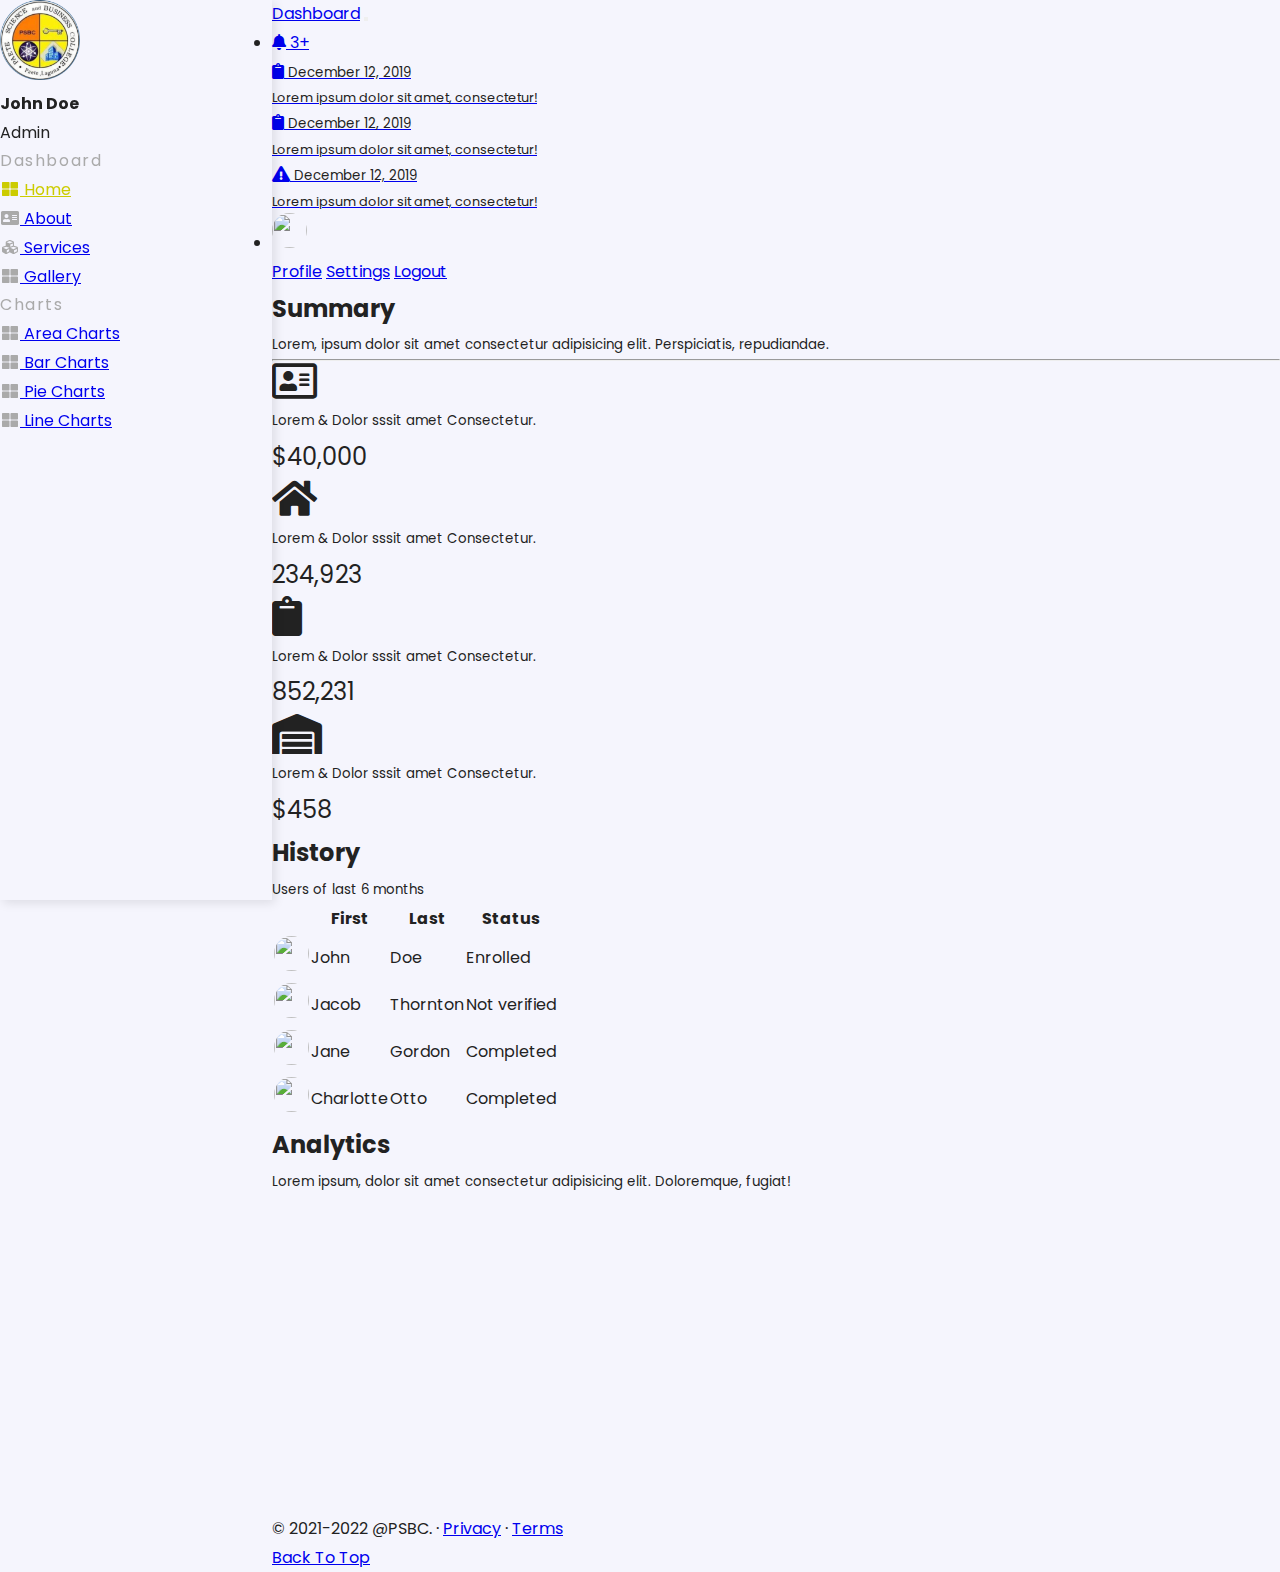
==== index.html @ e548b034 "initial commit" ====
<!DOCTYPE html>
<html>
  <head>
    <title>PSBC</title>
    <meta name="viewport" content="width=device-width, initial-scale=1.0" />
    <link
      rel="stylesheet"
      href="https://cdn.jsdelivr.net/npm/bootstrap@4.5.3/dist/css/bootstrap.min.css"
      integrity="sha384-TX8t27EcRE3e/ihU7zmQxVncDAy5uIKz4rEkgIXeMed4M0jlfIDPvg6uqKI2xXr2"
      crossorigin="anonymous"
    />
    <link
      rel="stylesheet"
      href="https://cdnjs.cloudflare.com/ajax/libs/font-awesome/5.15.4/css/all.min.css"
      integrity="sha512-1ycn6IcaQQ40/MKBW2W4Rhis/DbILU74C1vSrLJxCq57o941Ym01SwNsOMqvEBFlcgUa6xLiPY/NS5R+E6ztJQ=="
      crossorigin="anonymous"
      referrerpolicy="no-referrer"
    />

    <!-- CUSTOM STYLING -->
    <link rel="stylesheet" href="css/utils.css" />

    <link rel="stylesheet" href="css/style.css" />
  </head>
  <body>
    <!-- TOP NAV -->
    <nav class="navbar navbar-expand-md navbar-light bg-light" id="top">
      <a class="navbar-brand" href="#">Dashboard</a>
      <button
        class="navbar-toggler"
        type="button"
        data-toggle="collapse"
        data-target="#navbarSupportedContent"
        aria-controls="navbarSupportedContent"
        aria-expanded="false"
        aria-label="Toggle navigation"
      >
        <span class="navbar-toggler-icon"></span>
      </button>

      <div class="collapse navbar-collapse" id="navbarSupportedContent">
        <ul class="navbar-nav ml-auto">
          <li class="nav-item dropdown">
            <a
              class="nav-link"
              href="#"
              id="navbarDropdown"
              role="button"
              data-toggle="dropdown"
              aria-haspopup="true"
              aria-expanded="false"
            >
              <i class="fas fa-bell"></i>
              <span class="badge badge-danger badge-counter">3+</span>
            </a>
            <div
              class="dropdown-menu dropdown-menu-right"
              aria-labelledby="navbarDropdown"
            >
              <a class="dropdown-item" href="#">
                <div class="notification d-flex">
                  <div class="p-1">
                    <i class="fas fa-clipboard text-info"></i>
                    <small class="text-muted">December 12, 2019</small>
                    <p>Lorem ipsum dolor sit amet, consectetur!</p>
                  </div>
                </div>
              </a>
              <a class="dropdown-item" href="#">
                <div class="notification d-flex">
                  <div class="p-1">
                    <i class="fas fa-clipboard text-info"></i>
                    <small class="text-muted">December 12, 2019</small>
                    <p>Lorem ipsum dolor sit amet, consectetur!</p>
                  </div>
                </div>
              </a>
              <div class="dropdown-divider"></div>
              <a class="dropdown-item" href="#">
                <div class="notification d-flex">
                  <div class="p-1">
                    <i class="fas fa-exclamation-triangle text-warning"></i>
                    <small class="text-muted">December 12, 2019</small>
                    <p>Lorem ipsum dolor sit amet, consectetur!</p>
                  </div>
                </div>
              </a>
            </div>
          </li>
          <li class="nav-item dropdown">
            <a
              class="nav-link"
              href="#"
              id="navbarDropdown"
              role="button"
              data-toggle="dropdown"
              aria-haspopup="true"
              aria-expanded="false"
            > 
              <img
              width="35"
              height="35"
              class="avatar"
              src="https://randomuser.me/api/portraits/men/97.jpg"
              alt=""
            />
            </a>
            <div
              class="dropdown-menu dropdown-menu-right"
              aria-labelledby="navbarDropdown"
            >
              <a class="dropdown-item" href="#">Profile</a>
              <a class="dropdown-item" href="#">Settings</a>
              <a class="dropdown-item" href="#">Logout</a>
          </li>
        </ul>
      </div>
    </nav>
    <!-- END OF TOP NAV -->

    <!-- Vertical navbar -->
    <div class="vertical-nav bg-white" id="sidebar">
      <div class="py-4 px-3 mb-4 bg-light">
        <div class="media d-flex align-items-center">
          <img
            loading="lazy"
            src="./img/logo.png"
            alt="..."
            width="80"
            height="80"
            class="mr-3 rounded-circle img-thumbnail shadow-sm"
          />
          <div class="media-body">
            <h4 class="m-0">John Doe</h4>
            <p class="font-weight-normal text-muted mb-0">
              Admin
            </p>
          </div>
        </div>
      </div>

      <p class="text-gray font-weight-bold text-uppercase px-3 small pb-4 mb-0">
        Dashboard
      </p>

      <ul class="nav flex-column bg-white mb-0">
        <li class="nav-item">
          <a href="#" class="nav-link text-dark active">
            <i class="fa fa-th-large mr-3 text-gray fa-fw active"></i>
            home
          </a>
        </li>
        <li class="nav-item">
          <a href="#" class="nav-link text-dark">
            <i class="fa fa-address-card mr-3 text-gray fa-fw"></i>
            about
          </a>
        </li>
        <li class="nav-item">
          <a href="#" class="nav-link text-dark">
            <i class="fa fa-cubes mr-3 text-gray fa-fw"></i>
            services
          </a>
        </li>
        <li class="nav-item">
          <a href="#" class="nav-link text-dark">
            <i class="fa fa-th-large mr-3 text-gray fa-fw"></i>
            Gallery
          </a>
        </li>
      </ul>

      <p class="text-gray font-weight-bold text-uppercase px-3 small py-4 mb-0">
        Charts
      </p>

      <ul class="nav flex-column bg-white mb-0">
        <li class="nav-item">
          <a href="#" class="nav-link text-dark">
            <i class="fa fa-th-large mr-3 text-gray fa-fw"></i>
            area charts
          </a>
        </li> 
        <li class="nav-item">
          <a href="#" class="nav-link text-dark">
            <i class="fa fa-th-large mr-3 text-gray fa-fw"></i>
            bar charts
          </a>
        </li>
        <li class="nav-item">
          <a href="#" class="nav-link text-dark">
            <i class="fa fa-th-large mr-3 text-gray fa-fw"></i>
            pie charts
          </a>
        </li>
        <li class="nav-item">
          <a href="#" class="nav-link text-dark">
            <i class="fa fa-th-large mr-3 text-gray fa-fw"></i>
            line charts
          </a>
        </li>
      </ul>
    </div>
    <!-- End vertical navbar -->

    <!-- Page content holder -->
    <div class="page-content p-5" id="content">
      <!-- Demo content -->
      <h2 class="font-weight-bold">Summary</h2>
      <small class="text-muted mb-0">
        Lorem, ipsum dolor sit amet consectetur adipisicing elit. Perspiciatis,
        repudiandae.
      </small>
      <hr class="bg-white" />

      <div class="row">
        <div class="col-lg-3">
          <div class="card border-radius-4">
            <div class="card-body">
              <h3><i class="far fa-address-card font-4"></i></h3>
              <small class="text-muted"
                >Lorem & Dolor sssit amet Consectetur.</small
              >
              <p class="font-2 font-weight-bold">$40,000</p>
            </div>
          </div>
        </div>
        <div class="col-lg-3">
          <div class="card border-radius-4">
            <div class="card-body">
              <h3><i class="fas fa-home font-4"></i></h3>
              <small class="text-muted"
                >Lorem & Dolor sssit amet Consectetur.</small
              >
              <p class="font-2 font-weight-bold">234,923</p>
            </div>
          </div>
        </div>
        <div class="col-lg-3">
          <div class="card border-radius-4">
            <div class="card-body">
              <h3>
                <i class="fas fa-clipboard font-4"></i>
              </h3>
              <small class="text-muted"
                >Lorem & Dolor sssit amet Consectetur.</small
              >
              <p class="font-2 font-weight-bold">852,231</p>
            </div>
          </div>
        </div>
        <div class="col-lg-3">
          <div class="card border-radius-4">
            <div class="card-body">
              <h3>
                <i class="fas fa-warehouse font-4"></i>
              </h3>
              <small class="text-muted"
                >Lorem & Dolor sssit amet Consectetur.</small
              >
              <p class="font-2 font-weight-bold">$458</p>
            </div>
          </div>
        </div>
      </div>

      <!-- TABLE -->
      <div class="row py-5">
        <div class="col-lg-12">
          <h2 class="font-weight-bold">History</h2>
          <small class="text-muted">Users of last 6 months</small>

          <table class="table table-striped">
            <thead>
              <tr>
                <th scope="col"></th>
                <th scope="col">First</th>
                <th scope="col">Last</th>
                <th scope="col">Status</th>
              </tr>
            </thead>
            <tbody>
              <tr>
                <th scope="row">
                  <img
                    width="35"
                    height="35"
                    class="avatar"
                    src="https://randomuser.me/api/portraits/men/97.jpg"
                    alt=""
                  />
                </th>
                <td class="text-muted">John</td>
                <td class="text-muted">Doe</td>
                <td>
                  <span class="badge badge-info">Enrolled</span>
                </td>
              </tr>
              <tr>
                <th scope="row">
                  <img
                    width="35"
                    height="35"
                    class="avatar"
                    src="https://randomuser.me/api/portraits/men/79.jpg"
                    alt=""
                  />
                </th>
                <td class="text-muted">Jacob</td>
                <td class="text-muted">Thornton</td>
                <td>
                  <span class="badge badge-warning text-white"
                    >Not verified</span
                  >
                </td>
              </tr>
              <tr>
                <th scope="row">
                  <img
                    width="35"
                    height="35"
                    class="avatar"
                    src="https://randomuser.me/api/portraits/women/29.jpg"
                    alt=""
                  />
                </th>
                <td class="text-muted">Jane</td>
                <td class="text-muted">Gordon</td>
                <td>
                  <span class="badge badge-success">Completed</span>
                </td>
              </tr>
              <tr>
                <th scope="row">
                  <img
                    width="35"
                    height="35"
                    class="avatar"
                    src="https://randomuser.me/api/portraits/women/30.jpg"
                    alt=""
                  />
                </th>
                <td class="text-muted">Charlotte</td>
                <td class="text-muted">Otto</td>
                <td>
                  <span class="badge badge-success">Completed</span>
                </td>
              </tr>
            </tbody>
          </table>
        </div>
      </div>
      <!-- END TABLE -->

      <div class="row">
        <div class="col-lg-12">
          <h2 class="font-weight-bold">Analytics</h2>
          <small class="text-muted"
            >Lorem ipsum, dolor sit amet consectetur adipisicing elit.
            Doloremque, fugiat!</small
          >
        </div>
      </div>

      <div class="row my-3 chart">
        <div class="col-lg-6">
          <div class="card">
            <div class="card-body">
              <canvas id="pie"></canvas>
            </div>
          </div>
        </div>
        <div class="col-lg-6">
          <div class="card">
            <div class="card-body">
              <canvas id="line"></canvas>
            </div>
          </div>
        </div>
      </div>
    </div>

    <footer class="mt-5 p-3">
      <div class="container">
        <div class="d-flex justify-content-between">
          <div>
            &copy; 2021-2022 @PSBC. · <a href="#">Privacy</a> ·
            <a href="#">Terms</a>
          </div>
          <div>
            <a href="#top">Back To Top</a>
          </div>
        </div>
      </div>
    </footer>

    <!-- End demo content -->
    <script
      src="https://code.jquery.com/jquery-3.3.1.slim.min.js"
      integrity="sha384-q8i/X+965DzO0rT7abK41JStQIAqVgRVzpbzo5smXKp4YfRvH+8abtTE1Pi6jizo"
      crossorigin="anonymous"
    ></script>
    <script
      src="https://cdnjs.cloudflare.com/ajax/libs/popper.js/1.14.3/umd/popper.min.js"
      integrity="sha384-ZMP7rVo3mIykV+2+9J3UJ46jBk0WLaUAdn689aCwoqbBJiSnjAK/l8WvCWPIPm49"
      crossorigin="anonymous"
    ></script>
    <script
      src="https://stackpath.bootstrapcdn.com/bootstrap/4.1.3/js/bootstrap.min.js"
      integrity="sha384-ChfqqxuZUCnJSK3+MXmPNIyE6ZbWh2IMqE241rYiqJxyMiZ6OW/JmZQ5stwEULTy"
      crossorigin="anonymous"
    ></script>
    <script src="https://cdn.jsdelivr.net/npm/chart.js"></script>
    <script src="main.js"></script>
  </body>
</html>
---- css/utils.css ----
.text-uppercase {
  letter-spacing: 0.1em;
}
.text-gray {
  color: #aaa !important;
}

.bg-gray {
  background: #ececf6;
}

.text-primary {
  color: #7579e7 !important;
}
.font-1 {
  font-size: 1rem;
}
.font-2 {
  font-size: 1.5rem;
}
.font-3 {
  font-size: 2rem;
}
.font-4 {
  font-size: 2.5rem;
}
.font-5 {
  font-size: 3rem;
}
.border-radius-1 {
  border-radius: 5px;
}
.border-radius-2 {
  border-radius: 10px;
}
.border-radius-3 {
  border-radius: 15px;
}
.border-radius-4 {
  border-radius: 20px;
}
.border-radius-5 {
  border-radius: 30px;
}
---- css/style.css ----
@import url('https://fonts.googleapis.com/css2?family=Poppins:ital,wght@0,100;0,200;0,300;0,400;0,500;0,600;0,700;1,300&display=swap');

* {
  box-sizing: border-box;
  margin: 0;
  padding: 0;
  font-family: 'Poppins', sans-serif;
}

html {
  scroll-behavior: smooth;
}

p,
h1,
h2,
h3,
h4,
h5,
small {
  color: #222;
}

body {
  background: #f5f5fd;
  color: #222;
  line-height: 1.8;
  min-height: 100vh;
  overflow-x: hidden;
}

.navbar {
  min-width: calc(100% - 17rem);
  width: calc(100% - 17rem) !important;
  margin-left: 17rem !important;
  z-index: 9999;
}

.navbar ul li {
  padding-right: 0.4rem;
}

footer {
  min-width: calc(100% - 17rem);
  width: calc(100% - 17rem) !important;
  margin-left: 17rem !important;
  z-index: 9999;
}

.vertical-nav {
  min-width: 17rem;
  width: 17rem;
  height: 100%;
  position: fixed;
  top: 0;
  left: 0;
  box-shadow: 3px 3px 10px rgba(0, 0, 0, 0.1);
  transition: all 0.4s;
  overflow-y: auto;
}
.page-content {
  width: calc(100% - 17rem);
  margin-left: 17rem;
  transition: all 0.4s;
  overflow-y: auto;
}

#sidebar .active {
  color: #cccc00
  !important;
}

#content.active {
  width: 100%;
  margin: 0;
}

.separator {
  margin: 3rem 0;
  border-bottom: 1px dashed #fff;
}

.nav-link {
  text-transform: capitalize;
}
.nav-link:hover {
  background: #f3f2f2;
}

.avatar {
  border-radius: 50%;
}

.notification p{
  font-size: 0.8rem;
}

@media (max-width: 768px) {
  #sidebar {
    margin-left: -17rem;
  }
  #sidebar.active {
    margin-left: 0;
  }
  #content {
    width: 100%;
    margin: 0;
  }
  .navbar {
    width: 100% !important;
    margin: 0 !important;
  }
  #content.active {
    margin-left: 17rem;
    width: calc(100% - 17rem);
  }
}
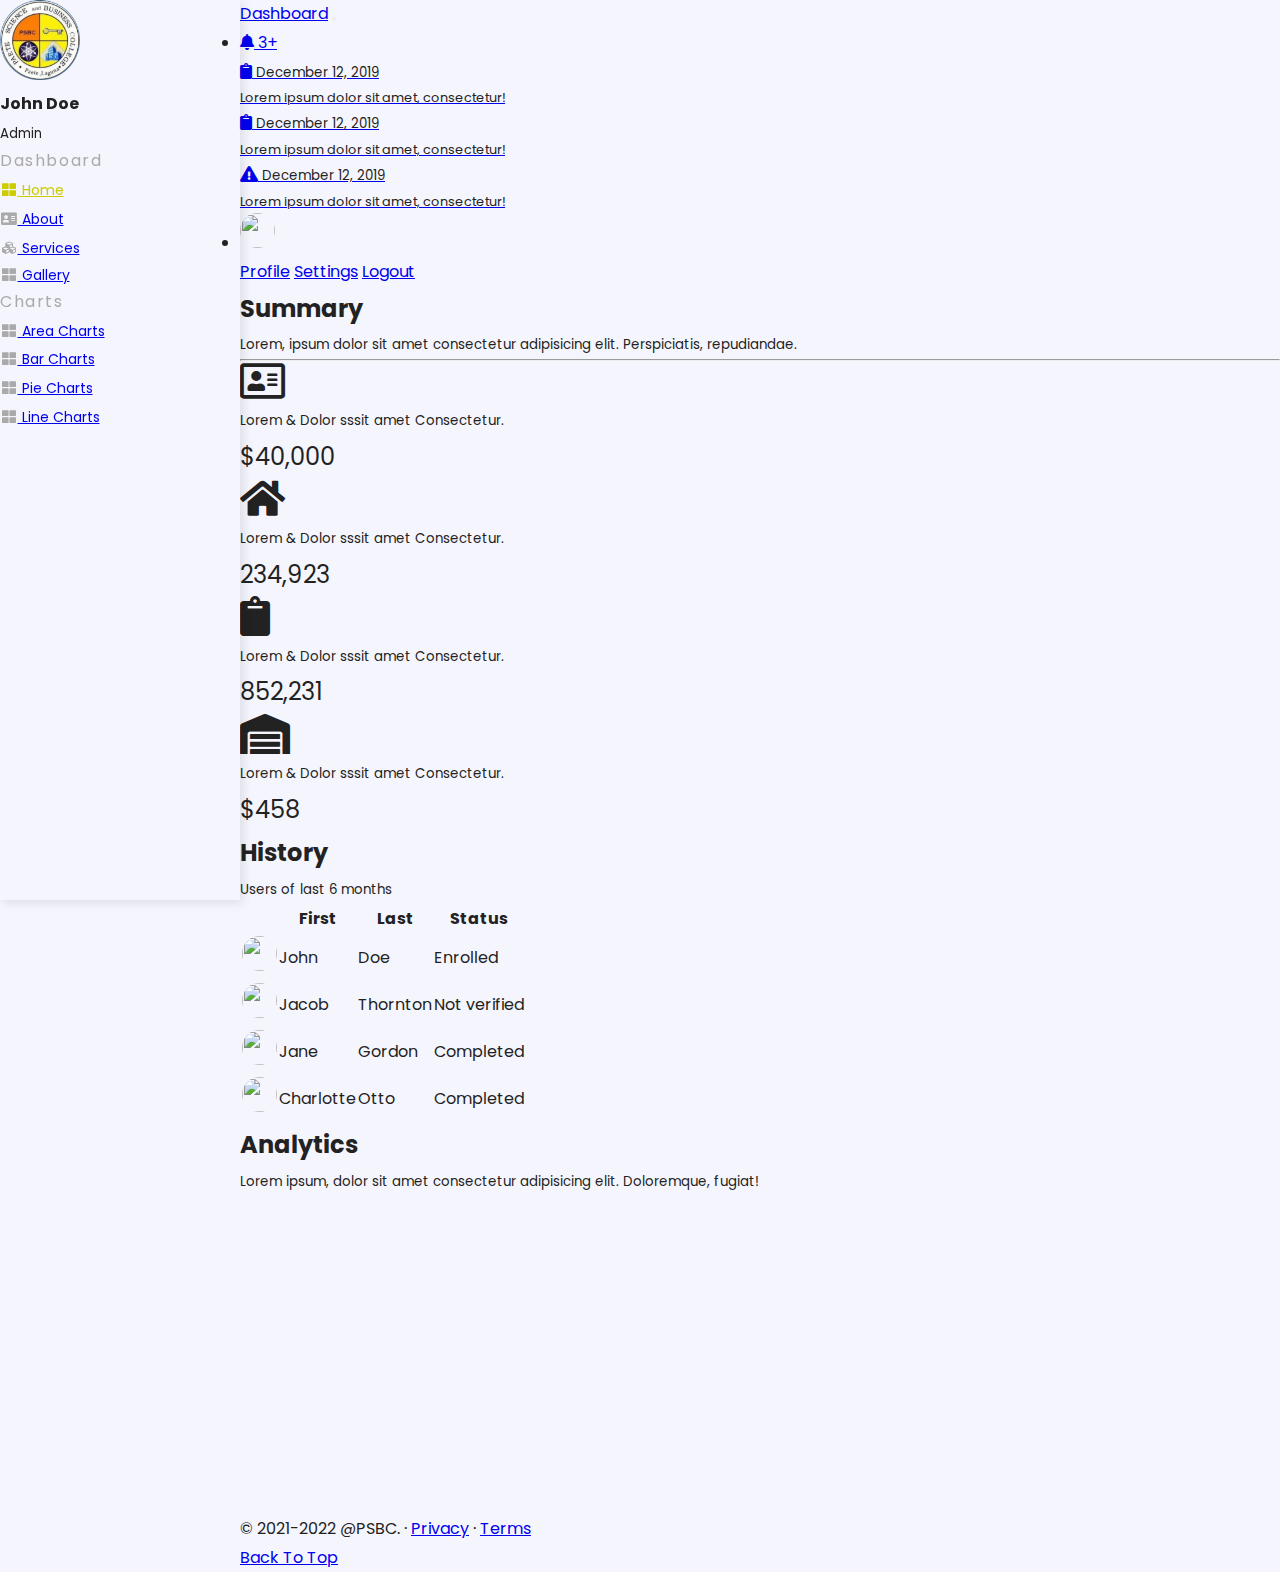
==== commit 45268f23: "Font size changed" ====
--- a/index.html
+++ b/index.html
@@ -131,10 +131,10 @@
             class="mr-3 rounded-circle img-thumbnail shadow-sm"
           />
           <div class="media-body">
-            <h4 class="m-0">John Doe</h4>
-            <p class="font-weight-normal text-muted mb-0">
+            <h4 class="m-0 font-1">John Doe</h4>
+            <small class="font-weight-normal text-muted mb-0">
               Admin
-            </p>
+            </small>
           </div>
         </div>
       </div>
@@ -145,24 +145,24 @@
 
       <ul class="nav flex-column bg-white mb-0">
         <li class="nav-item">
-          <a href="#" class="nav-link text-dark active">
+          <a href="#" class="nav-link text-dark active font-sm">
             <i class="fa fa-th-large mr-3 text-gray fa-fw active"></i>
             home
           </a>
         </li>
         <li class="nav-item">
-          <a href="#" class="nav-link text-dark">
+          <a href="#" class="nav-link text-dark font-sm">
             <i class="fa fa-address-card mr-3 text-gray fa-fw"></i>
             about
           </a>
         </li>
         <li class="nav-item">
-          <a href="#" class="nav-link text-dark">
+          <a href="#" class="nav-link text-dark font-sm">
             <i class="fa fa-cubes mr-3 text-gray fa-fw"></i>
             services
           </a>
         </li>
-        <li class="nav-item">
+        <li class="nav-item font-sm">
           <a href="#" class="nav-link text-dark">
             <i class="fa fa-th-large mr-3 text-gray fa-fw"></i>
             Gallery
@@ -176,25 +176,25 @@
 
       <ul class="nav flex-column bg-white mb-0">
         <li class="nav-item">
-          <a href="#" class="nav-link text-dark">
+          <a href="#" class="nav-link text-dark font-sm">
             <i class="fa fa-th-large mr-3 text-gray fa-fw"></i>
             area charts
           </a>
         </li> 
         <li class="nav-item">
-          <a href="#" class="nav-link text-dark">
+          <a href="#" class="nav-link text-dark font-sm">
             <i class="fa fa-th-large mr-3 text-gray fa-fw"></i>
             bar charts
           </a>
         </li>
         <li class="nav-item">
-          <a href="#" class="nav-link text-dark">
+          <a href="#" class="nav-link text-dark font-sm">
             <i class="fa fa-th-large mr-3 text-gray fa-fw"></i>
             pie charts
           </a>
         </li>
         <li class="nav-item">
-          <a href="#" class="nav-link text-dark">
+          <a href="#" class="nav-link text-dark font-sm">
             <i class="fa fa-th-large mr-3 text-gray fa-fw"></i>
             line charts
           </a>
@@ -270,7 +270,7 @@
           <h2 class="font-weight-bold">History</h2>
           <small class="text-muted">Users of last 6 months</small>
 
-          <table class="table table-striped">
+          <table class="table table-striped table-hover">
             <thead>
               <tr>
                 <th scope="col"></th>
--- a/css/utils.css
+++ b/css/utils.css
@@ -12,6 +12,11 @@
 .text-primary {
   color: #7579e7 !important;
 }
+
+.font-sm {
+  font-size: 0.875rem; 
+}
+
 .font-1 {
   font-size: 1rem;
 }
--- a/css/style.css
+++ b/css/style.css
@@ -1,4 +1,8 @@
 @import url('https://fonts.googleapis.com/css2?family=Poppins:ital,wght@0,100;0,200;0,300;0,400;0,500;0,600;0,700;1,300&display=swap');
+
+:root {
+  --sidebar-width: 15rem;
+}
 
 * {
   box-sizing: border-box;
@@ -30,9 +34,9 @@
 }
 
 .navbar {
-  min-width: calc(100% - 17rem);
-  width: calc(100% - 17rem) !important;
-  margin-left: 17rem !important;
+  min-width: calc(100% - var(--sidebar-width));
+  width: calc(100% - var(--sidebar-width)) !important;
+  margin-left: var(--sidebar-width) !important;
   z-index: 9999;
 }
 
@@ -41,15 +45,15 @@
 }
 
 footer {
-  min-width: calc(100% - 17rem);
-  width: calc(100% - 17rem) !important;
-  margin-left: 17rem !important;
+  min-width: calc(100% - var(--sidebar-width));
+  width: calc(100% - var(--sidebar-width)) !important;
+  margin-left: var(--sidebar-width) !important;
   z-index: 9999;
 }
 
 .vertical-nav {
-  min-width: 17rem;
-  width: 17rem;
+  min-width: var(--sidebar-width);
+  width: var(--sidebar-width);
   height: 100%;
   position: fixed;
   top: 0;
@@ -59,8 +63,8 @@
   overflow-y: auto;
 }
 .page-content {
-  width: calc(100% - 17rem);
-  margin-left: 17rem;
+  width: calc(100% - var(--sidebar-width));
+  margin-left: var(--sidebar-width);
   transition: all 0.4s;
   overflow-y: auto;
 }
@@ -97,7 +101,7 @@
 
 @media (max-width: 768px) {
   #sidebar {
-    margin-left: -17rem;
+    margin-left: -15rem;
   }
   #sidebar.active {
     margin-left: 0;
@@ -111,7 +115,7 @@
     margin: 0 !important;
   }
   #content.active {
-    margin-left: 17rem;
-    width: calc(100% - 17rem);
+    margin-left: var(--sidebar-width);
+    width: calc(100% - var(--sidebar-width));
   }
 }
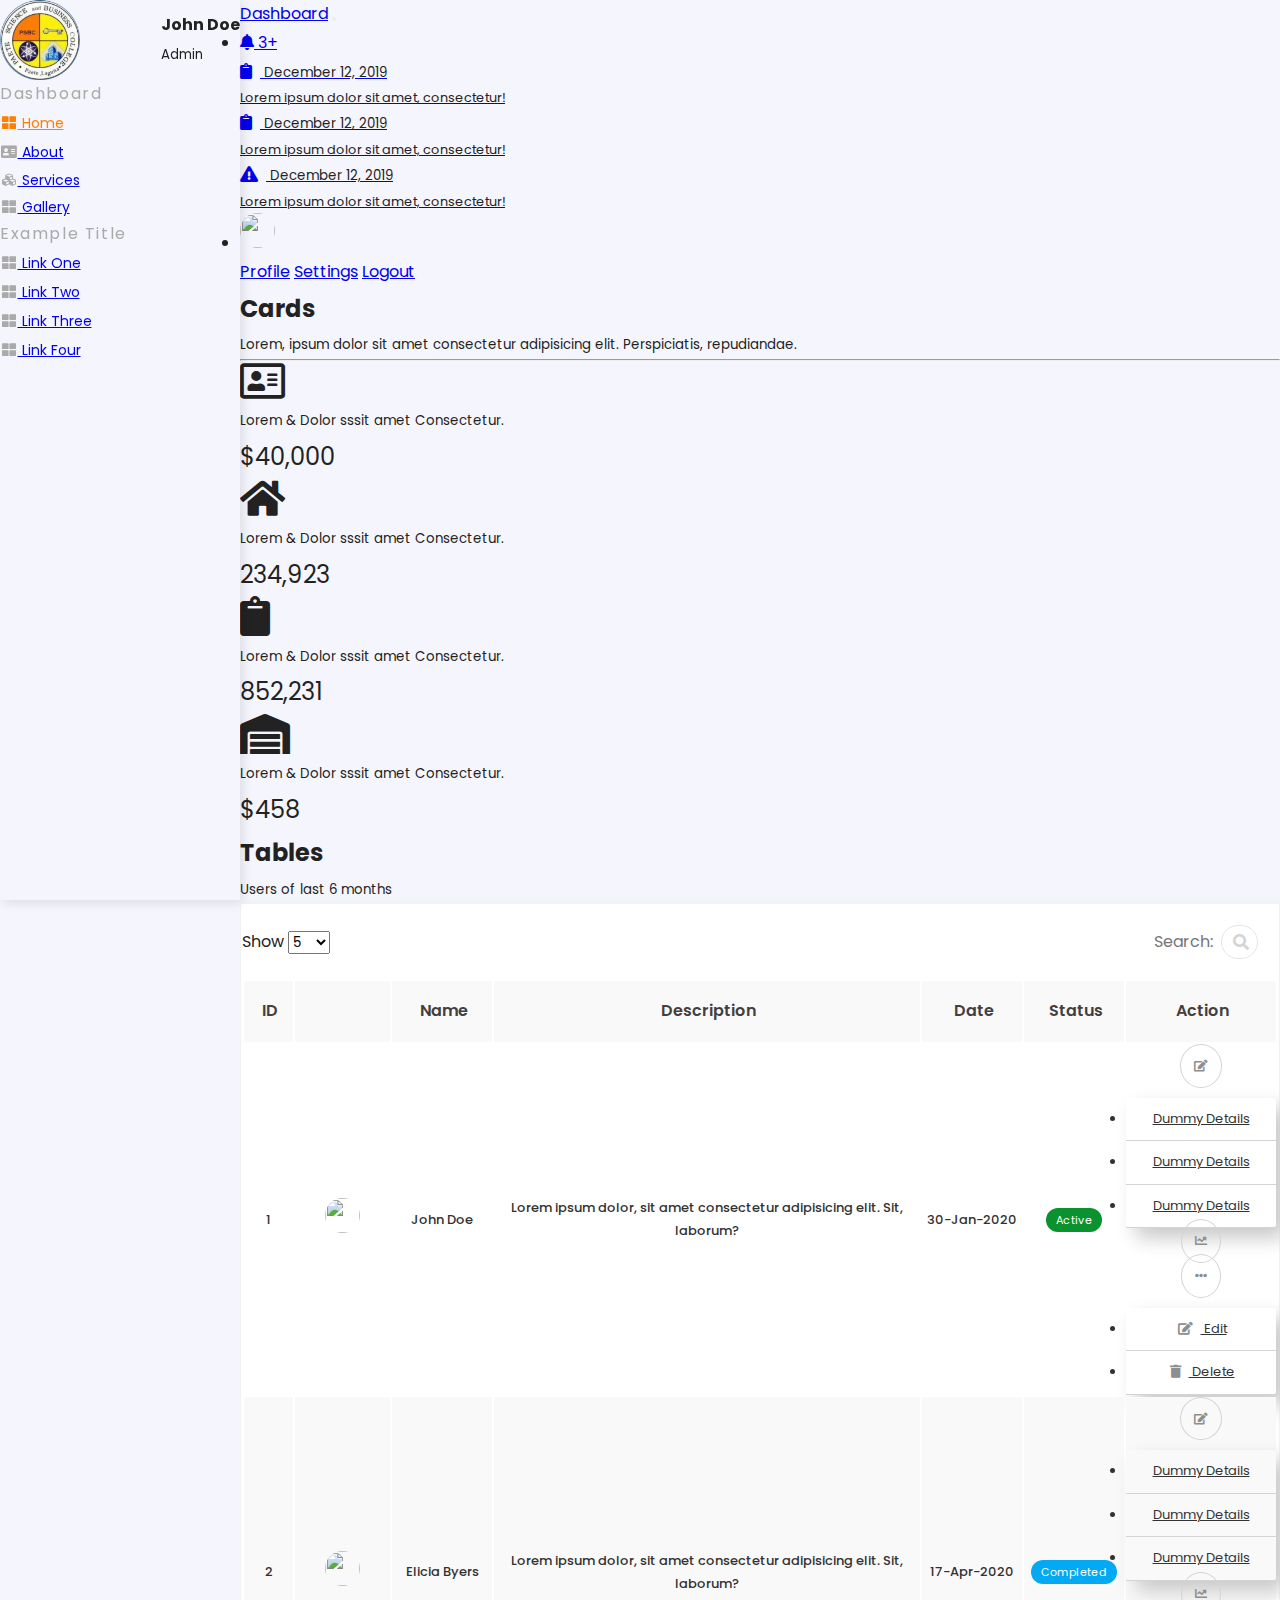
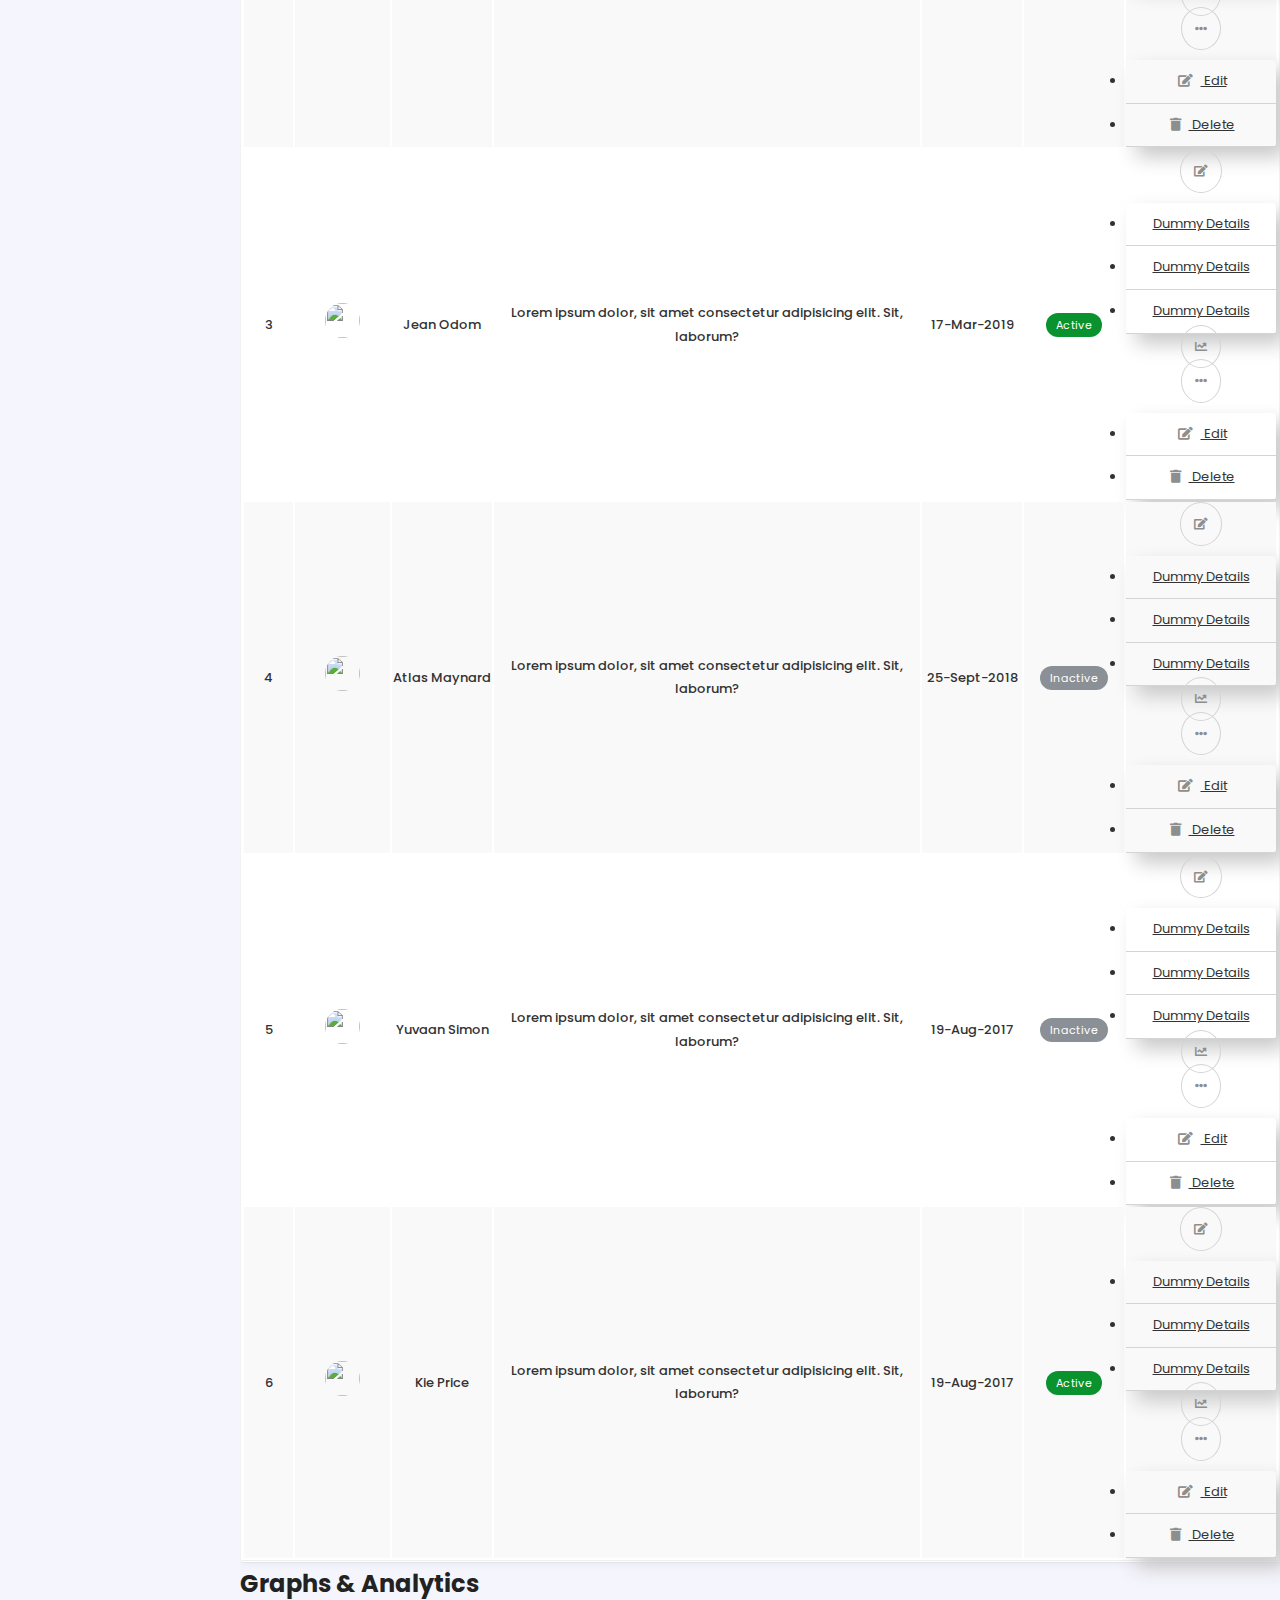
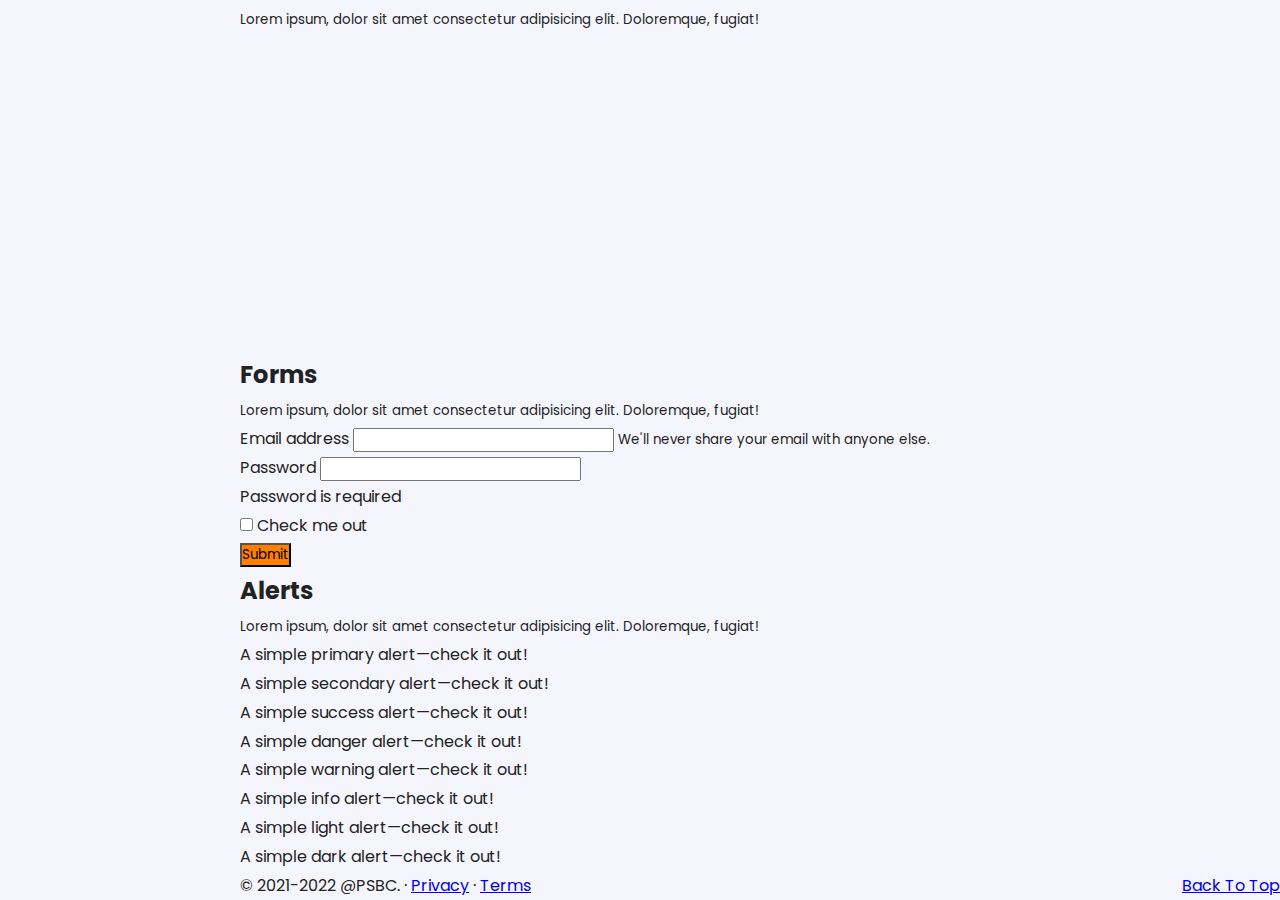
==== commit db44344b: "custom datatable jquery" ====
--- a/index.html
+++ b/index.html
@@ -9,6 +9,12 @@
       integrity="sha384-TX8t27EcRE3e/ihU7zmQxVncDAy5uIKz4rEkgIXeMed4M0jlfIDPvg6uqKI2xXr2"
       crossorigin="anonymous"
     />
+
+    <link
+    rel="stylesheet"
+    href="https://cdn.datatables.net/1.10.14/css/jquery.dataTables.min.css"
+    />
+
     <link
       rel="stylesheet"
       href="https://cdnjs.cloudflare.com/ajax/libs/font-awesome/5.15.4/css/all.min.css"
@@ -20,11 +26,14 @@
     <!-- CUSTOM STYLING -->
     <link rel="stylesheet" href="css/utils.css" />
 
-    <link rel="stylesheet" href="css/style.css" />
+    <link rel="stylesheet" href="css/dashboard.css" />
+
+    <link rel="stylesheet" href="css/custom-datatable.css">
+
   </head>
   <body>
     <!-- TOP NAV -->
-    <nav class="navbar navbar-expand-md navbar-light bg-light" id="top">
+    <nav class="navbar navbar-expand-md navbar-light bg-light dashboard-nav" id="top">
       <a class="navbar-brand" href="#">Dashboard</a>
       <button
         class="navbar-toggler"
@@ -95,15 +104,13 @@
               role="button"
               data-toggle="dropdown"
               aria-haspopup="true"
-              aria-expanded="false"
-            > 
-              <img
+              aria-expanded="false"> 
+            <img
               width="35"
               height="35"
               class="avatar"
               src="https://randomuser.me/api/portraits/men/97.jpg"
-              alt=""
-            />
+              alt=""/>
             </a>
             <div
               class="dropdown-menu dropdown-menu-right"
@@ -171,32 +178,32 @@
       </ul>
 
       <p class="text-gray font-weight-bold text-uppercase px-3 small py-4 mb-0">
-        Charts
+        Example Title
       </p>
 
       <ul class="nav flex-column bg-white mb-0">
         <li class="nav-item">
           <a href="#" class="nav-link text-dark font-sm">
             <i class="fa fa-th-large mr-3 text-gray fa-fw"></i>
-            area charts
+            Link One
           </a>
         </li> 
         <li class="nav-item">
           <a href="#" class="nav-link text-dark font-sm">
             <i class="fa fa-th-large mr-3 text-gray fa-fw"></i>
-            bar charts
+            Link Two
           </a>
         </li>
         <li class="nav-item">
           <a href="#" class="nav-link text-dark font-sm">
             <i class="fa fa-th-large mr-3 text-gray fa-fw"></i>
-            pie charts
+            Link Three
           </a>
         </li>
         <li class="nav-item">
           <a href="#" class="nav-link text-dark font-sm">
             <i class="fa fa-th-large mr-3 text-gray fa-fw"></i>
-            line charts
+            Link Four
           </a>
         </li>
       </ul>
@@ -206,7 +213,7 @@
     <!-- Page content holder -->
     <div class="page-content p-5" id="content">
       <!-- Demo content -->
-      <h2 class="font-weight-bold">Summary</h2>
+      <h2 class="font-weight-bold">Cards</h2>
       <small class="text-muted mb-0">
         Lorem, ipsum dolor sit amet consectetur adipisicing elit. Perspiciatis,
         repudiandae.
@@ -267,94 +274,426 @@
       <!-- TABLE -->
       <div class="row py-5">
         <div class="col-lg-12">
-          <h2 class="font-weight-bold">History</h2>
+          <h2 class="font-weight-bold">Tables</h2>
           <small class="text-muted">Users of last 6 months</small>
 
-          <table class="table table-striped table-hover">
-            <thead>
-              <tr>
-                <th scope="col"></th>
-                <th scope="col">First</th>
-                <th scope="col">Last</th>
-                <th scope="col">Status</th>
-              </tr>
-            </thead>
-            <tbody>
-              <tr>
-                <th scope="row">
-                  <img
-                    width="35"
-                    height="35"
-                    class="avatar"
-                    src="https://randomuser.me/api/portraits/men/97.jpg"
-                    alt=""
-                  />
-                </th>
-                <td class="text-muted">John</td>
-                <td class="text-muted">Doe</td>
-                <td>
-                  <span class="badge badge-info">Enrolled</span>
-                </td>
-              </tr>
-              <tr>
-                <th scope="row">
-                  <img
-                    width="35"
-                    height="35"
-                    class="avatar"
-                    src="https://randomuser.me/api/portraits/men/79.jpg"
-                    alt=""
-                  />
-                </th>
-                <td class="text-muted">Jacob</td>
-                <td class="text-muted">Thornton</td>
-                <td>
-                  <span class="badge badge-warning text-white"
-                    >Not verified</span
+          <div class="row">
+            <div class="col-md-12 main-datatable">
+              <div class="card_body">
+                <div class="row d-flex">
+                  <div class="col-sm-4 createSegment">
+                    <span>Show</span>
+                    <select
+                      name="filtertable_length"
+                      aria-controls="filtertable"
+                      id="pageFilter"
+                      class="d-inline-block"
+                    >
+                      <option value="5">5</option>
+                      <option value="10">10</option>
+                      <option value="25">25</option>
+                      <option value="50">50</option>
+                      <option value="100">100</option>
+                    </select>
+                  </div>
+                  <div class="col-sm-8 add_flex">
+                    <div class="form-group searchInput">
+                      <label for="email">Search:</label>
+                      <input
+                        type="search"
+                        class="form-control"
+                        id="filterbox"
+                        placeholder=""
+                      />
+                    </div>
+                  </div>
+                </div>
+                <div class="overflow-x">
+                  <table
+                    style="width: 100%"
+                    id="filtertable"
+                    class="table cust-datatable dataTable no-footer"
                   >
-                </td>
-              </tr>
-              <tr>
-                <th scope="row">
-                  <img
-                    width="35"
-                    height="35"
-                    class="avatar"
-                    src="https://randomuser.me/api/portraits/women/29.jpg"
-                    alt=""
-                  />
-                </th>
-                <td class="text-muted">Jane</td>
-                <td class="text-muted">Gordon</td>
-                <td>
-                  <span class="badge badge-success">Completed</span>
-                </td>
-              </tr>
-              <tr>
-                <th scope="row">
-                  <img
-                    width="35"
-                    height="35"
-                    class="avatar"
-                    src="https://randomuser.me/api/portraits/women/30.jpg"
-                    alt=""
-                  />
-                </th>
-                <td class="text-muted">Charlotte</td>
-                <td class="text-muted">Otto</td>
-                <td>
-                  <span class="badge badge-success">Completed</span>
-                </td>
-              </tr>
-            </tbody>
-          </table>
+                    <thead>
+                      <tr>
+                        <th style="min-width: 25px">ID</th>
+                        <th style="min-width: 95px"></th>
+                        <th style="min-width: 100px">Name</th>
+                        <th style="min-width: 100px">Description</th>
+                        <th style="min-width: 100px">Date</th>
+                        <th style="min-width: 100px">Status</th>
+                        <th style="min-width: 150px">Action</th>
+                      </tr>
+                    </thead>
+                    <tbody>
+                      <tr>
+                        <td>1</td>
+                        <td>
+                          <img
+                          width="35"
+                          height="35"
+                          class="avatar"
+                          src="https://randomuser.me/api/portraits/men/97.jpg"
+                          alt=""/>
+                        </td>
+                        <td>John Doe</td>
+                        <td>Lorem ipsum dolor, sit amet consectetur adipisicing elit. Sit, laborum?</td>
+                        <td>30-Jan-2020</td>
+                        <td><span class="mode mode_on">Active</span></td>
+                        <td>
+                          <div class="btn-group">
+                            <a
+                              class="dropdown_icon"
+                              data-toggle="dropdown"
+                            >
+                              <i class="fas fa-edit"></i>
+                            </a>
+                            <ul class="dropdown-menu">
+                              <li>
+                                <a href="#" target="_blank"> Dummy Details </a>
+                              </li>
+                              <li>
+                                <a href="#" target="_blank"> Dummy Details </a>
+                              </li>
+                              <li>
+                                <a href="#" target="_blank"> Dummy Details </a>
+                              </li>
+                            </ul>
+                          </div>
+                          <span class="actionCust">
+                            <a href="#"><i class="fas fa-chart-line"></i></a>
+                          </span>
+                          <div class="btn-group">
+                            <a
+                              class="dropdown_icon"
+                              data-toggle="dropdown"
+                            >
+                              <i class="fas fa-ellipsis-h"></i>
+                            </a>
+                            <ul class="dropdown-menu dropdown_more">
+                              <li>
+                                <a href="#" target="_black">
+                                  <i class="fas fa-edit"></i> Edit
+                                </a>
+                              </li>
+                              <li>
+                                <a href="#" target="_black">
+                                  <i class="fa fa-trash"></i> Delete
+                                </a>
+                              </li>
+                            </ul>
+                          </div>
+                        </td>
+                      </tr>
+                      <tr>
+                        <td>2</td>
+                        <td>
+                          <img
+                          width="35"
+                          height="35"
+                          class="avatar"
+                          src="https://randomuser.me/api/portraits/women/97.jpg"
+                          alt=""/>
+                        </td>
+                        <td>Elicia Byers</td>
+                        <td>Lorem ipsum dolor, sit amet consectetur adipisicing elit. Sit, laborum?</td>
+                        <td>17-Apr-2020</td>
+                        <td><span class="mode mode_done">Completed</span></td>
+                        <td>
+                          <div class="btn-group">
+                            <a
+                              class="dropdown_icon"
+                              data-toggle="dropdown"
+                            >
+                              <i class="fas fa-edit"></i>
+                            </a>
+                            <ul class="dropdown-menu">
+                              <li>
+                                <a href="#" target="_blank"> Dummy Details </a>
+                              </li>
+                              <li>
+                                <a href="#" target="_blank"> Dummy Details </a>
+                              </li>
+                              <li>
+                                <a href="#" target="_blank"> Dummy Details </a>
+                              </li>
+                            </ul>
+                          </div>
+                          <span class="actionCust">
+                            <a href="#"><i class="fas fa-chart-line"></i></a>
+                          </span>
+                          <div class="btn-group">
+                            <a
+                              class="dropdown_icon"
+                              data-toggle="dropdown"
+                            >
+                              <i class="fas fa-ellipsis-h"></i>
+                            </a>
+                            <ul class="dropdown-menu dropdown_more">
+                              <li>
+                                <a href="#" target="_black">
+                                  <i class="fas fa-edit"></i> Edit
+                                </a>
+                              </li>
+                              <li>
+                                <a href="#" target="_black">
+                                  <i class="fa fa-trash"></i> Delete
+                                </a>
+                              </li>
+                            </ul>
+                          </div>
+                        </td>
+                      </tr>
+                      <tr>
+                        <td>3</td>
+                        <td>
+                          <img
+                          width="35"
+                          height="35"
+                          class="avatar"
+                          src="https://randomuser.me/api/portraits/women/98.jpg"
+                          alt=""/>
+                        </td>
+                        <td>Jean Odom</td>
+                        <td>Lorem ipsum dolor, sit amet consectetur adipisicing elit. Sit, laborum?</td>
+                        <td>17-Mar-2019</td>
+                        <td><span class="mode mode_on">Active</span></td>
+                        <td>
+                          <div class="btn-group">
+                            <a
+                              class="dropdown_icon"
+                              data-toggle="dropdown"
+                            >
+                              <i class="fas fa-edit"></i>
+                            </a>
+                            <ul class="dropdown-menu">
+                              <li>
+                                <a href="#" target="_blank"> Dummy Details </a>
+                              </li>
+                              <li>
+                                <a href="#" target="_blank"> Dummy Details </a>
+                              </li>
+                              <li>
+                                <a href="#" target="_blank"> Dummy Details </a>
+                              </li>
+                            </ul>
+                          </div>
+                          <span class="actionCust">
+                            <a href="#"><i class="fas fa-chart-line"></i></a>
+                          </span>
+                          <div class="btn-group">
+                            <a
+                              class="dropdown_icon"
+                              data-toggle="dropdown"
+                            >
+                              <i class="fas fa-ellipsis-h"></i>
+                            </a>
+                            <ul class="dropdown-menu dropdown_more">
+                              <li>
+                                <a href="#" target="_black">
+                                  <i class="fas fa-edit"></i> Edit
+                                </a>
+                              </li>
+                              <li>
+                                <a href="#" target="_black">
+                                  <i class="fa fa-trash"></i> Delete
+                                </a>
+                              </li>
+                            </ul>
+                          </div>
+                        </td>
+                      </tr>
+                      <tr>
+                        <td>4</td>
+                        <td>
+                          <img
+                          width="35"
+                          height="35"
+                          class="avatar"
+                          src="https://randomuser.me/api/portraits/men/98.jpg"
+                          alt=""/>
+                        </td>
+                        <td>Atlas Maynard</td>
+                        <td>Lorem ipsum dolor, sit amet consectetur adipisicing elit. Sit, laborum?</td>
+                        <td>25-Sept-2018</td>
+                        <td><span class="mode mode_off">Inactive</span></td>
+                        <td>
+                          <div class="btn-group">
+                            <a
+                              class="dropdown_icon"
+                              data-toggle="dropdown"
+                            >
+                              <i class="fas fa-edit"></i>
+                            </a>
+                            <ul class="dropdown-menu">
+                              <li>
+                                <a href="#" target="_blank"> Dummy Details </a>
+                              </li>
+                              <li>
+                                <a href="#" target="_blank"> Dummy Details </a>
+                              </li>
+                              <li>
+                                <a href="#" target="_blank"> Dummy Details </a>
+                              </li>
+                            </ul>
+                          </div>
+                          <span class="actionCust">
+                            <a href="#"><i class="fas fa-chart-line"></i></a>
+                          </span>
+                          <div class="btn-group">
+                            <a
+                              class="dropdown_icon"
+                              data-toggle="dropdown"
+                            >
+                              <i class="fas fa-ellipsis-h"></i>
+                            </a>
+                            <ul class="dropdown-menu dropdown_more">
+                              <li>
+                                <a href="#" target="_black">
+                                  <i class="fas fa-edit"></i> Edit
+                                </a>
+                              </li>
+                              <li>
+                                <a href="#" target="_black">
+                                  <i class="fa fa-trash"></i> Delete
+                                </a>
+                              </li>
+                            </ul>
+                          </div>
+                        </td>
+                      </tr>
+                      <tr>
+                        <td>5</td>
+                        <td>
+                          <img
+                          width="35"
+                          height="35"
+                          class="avatar"
+                          src="https://randomuser.me/api/portraits/men/40.jpg"
+                          alt=""/>
+                        </td>
+                        <td>Yuvaan Simon</td>
+                        <td>Lorem ipsum dolor, sit amet consectetur adipisicing elit. Sit, laborum?</td>
+                        <td>19-Aug-2017</td>
+                        <td><span class="mode mode_off">Inactive</span></td>
+                        <td>
+                          <div class="btn-group">
+                            <a
+                              class="dropdown_icon"
+                              data-toggle="dropdown"
+                            >
+                              <i class="fas fa-edit"></i>
+                            </a>
+                            <ul class="dropdown-menu">
+                              <li>
+                                <a href="#" target="_blank"> Dummy Details </a>
+                              </li>
+                              <li>
+                                <a href="#" target="_blank"> Dummy Details </a>
+                              </li>
+                              <li>
+                                <a href="#" target="_blank"> Dummy Details </a>
+                              </li>
+                            </ul>
+                          </div>
+                          <span class="actionCust">
+                            <a href="#"><i class="fas fa-chart-line"></i></a>
+                          </span>
+                          <div class="btn-group">
+                            <a
+                              class="dropdown_icon"
+                              data-toggle="dropdown"
+                            >
+                              <i class="fas fa-ellipsis-h"></i>
+                            </a>
+                            <ul class="dropdown-menu dropdown_more">
+                              <li>
+                                <a href="#" target="_black">
+                                  <i class="fas fa-edit"></i> Edit
+                                </a>
+                              </li>
+                              <li>
+                                <a href="#" target="_black">
+                                  <i class="fa fa-trash"></i> Delete
+                                </a>
+                              </li>
+                            </ul>
+                          </div>
+                        </td>
+                      </tr>
+                      <tr>
+                        <td>6</td>
+                        <td>
+                          <img
+                          width="35"
+                          height="35"
+                          class="avatar"
+                          src="https://randomuser.me/api/portraits/men/41.jpg"
+                          alt=""/>
+                        </td>
+                        <td>Kie Price</td>
+                        <td>Lorem ipsum dolor, sit amet consectetur adipisicing elit. Sit, laborum?</td>
+                        <td>19-Aug-2017</td>
+                        <td><span class="mode mode_on">Active</span></td>
+                        <td>
+                          <div class="btn-group">
+                            <a
+                              class="dropdown_icon"
+                              data-toggle="dropdown"
+                            >
+                              <i class="fas fa-edit"></i>
+                            </a>
+                            <ul class="dropdown-menu">
+                              <li>
+                                <a href="#" target="_blank"> Dummy Details </a>
+                              </li>
+                              <li>
+                                <a href="#" target="_blank"> Dummy Details </a>
+                              </li>
+                              <li>
+                                <a href="#" target="_blank"> Dummy Details </a>
+                              </li>
+                            </ul>
+                          </div>
+                          <span class="actionCust">
+                            <a href="#"><i class="fas fa-chart-line"></i></a>
+                          </span>
+                          <div class="btn-group">
+                            <a
+                              class="dropdown_icon"
+                              data-toggle="dropdown"
+                            >
+                              <i class="fas fa-ellipsis-h"></i>
+                            </a>
+                            <ul class="dropdown-menu dropdown_more">
+                              <li>
+                                <a href="#" target="_black">
+                                  <i class="fas fa-edit"></i> Edit
+                                </a>
+                              </li>
+                              <li>
+                                <a href="#" target="_black">
+                                  <i class="fa fa-trash"></i> Delete
+                                </a>
+                              </li>
+                            </ul>
+                          </div>
+                        </td>
+                      </tr>
+                    </tbody>
+                  </table>
+                </div>
+              </div>
+            </div>
+          </div>
         </div>
       </div>
       <!-- END TABLE -->
 
+      <!-- Graphs -->
       <div class="row">
         <div class="col-lg-12">
-          <h2 class="font-weight-bold">Analytics</h2>
+          <h2 class="font-weight-bold">Graphs & Analytics</h2>
           <small class="text-muted"
             >Lorem ipsum, dolor sit amet consectetur adipisicing elit.
             Doloremque, fugiat!</small
@@ -378,9 +717,87 @@
           </div>
         </div>
       </div>
+
+      <!-- Forms -->
+      <div class="row mt-5">
+        <div class="col-lg-12">
+          <h2 class="font-weight-bold">Forms</h2>
+          <small class="text-muted"
+            >Lorem ipsum, dolor sit amet consectetur adipisicing elit.
+            Doloremque, fugiat!</small
+          >
+        </div>
+      </div>
+
+      <div class="row my-3">
+        <div class="col-lg-8 col-sm-12">
+          <form>
+            <div class="form-group">
+              <label >Email address</label>
+              <input type="email" class="form-control" aria-describedby="emailHelp">
+              <small id="emailHelp" class="form-text text-muted">We'll never share your email with anyone else.</small>
+            </div>
+            <div class="form-group">
+              <label>Password</label>
+              <input type="password" class="form-control is-invalid">
+              <div class="invalid-feedback">Password is required</div>
+            </div>
+            <div class="form-group form-check">
+              <input type="checkbox" class="form-check-input" id="exampleCheck1">
+              <label class="form-check-label" for="exampleCheck1">Check me out</label>
+            </div>
+            <button type="submit" class="btn btn-primary bg-orange border-0">Submit</button>
+          </form>
+        </div>
+      </div>
+
+      <!-- Alerts -->
+      <div class="row mt-5">
+        <div class="col-lg-12">
+          <h2 class="font-weight-bold">Alerts</h2>
+          <small class="text-muted"
+            >Lorem ipsum, dolor sit amet consectetur adipisicing elit.
+            Doloremque, fugiat!</small
+          >
+        </div>
+      </div>
+
+      <div class="row my-3">
+        <div class="col-lg-8 col-sm-12">
+          <div class="alert alert-primary" role="alert">
+            A simple primary alert—check it out!
+          </div>
+          <div class="alert alert-secondary" role="alert">
+            A simple secondary alert—check it out!
+          </div>
+          <div class="alert alert-success" role="alert">
+            A simple success alert—check it out!
+          </div>
+          <div class="alert alert-danger" role="alert">
+            A simple danger alert—check it out!
+          </div>
+          <div class="alert alert-warning" role="alert">
+            A simple warning alert—check it out!
+          </div>
+          <div class="alert alert-info" role="alert">
+            A simple info alert—check it out!
+          </div>
+          <div class="alert alert-light" role="alert">
+            A simple light alert—check it out!
+          </div>
+          <div class="alert alert-dark" role="alert">
+            A simple dark alert—check it out!
+          </div>
+        </div>
+      </div>
+
+
+
     </div>
-
-    <footer class="mt-5 p-3">
+    <!-- End Page Content Holder -->
+
+    <!-- Start Footer -->
+    <footer class="mt-5 p-3 footer-dashboard">
       <div class="container">
         <div class="d-flex justify-content-between">
           <div>
@@ -393,8 +810,8 @@
         </div>
       </div>
     </footer>
-
-    <!-- End demo content -->
+    <!-- End Footer -->
+
     <script
       src="https://code.jquery.com/jquery-3.3.1.slim.min.js"
       integrity="sha384-q8i/X+965DzO0rT7abK41JStQIAqVgRVzpbzo5smXKp4YfRvH+8abtTE1Pi6jizo"
@@ -411,6 +828,7 @@
       crossorigin="anonymous"
     ></script>
     <script src="https://cdn.jsdelivr.net/npm/chart.js"></script>
+    <script src="https://cdn.datatables.net/1.10.14/js/jquery.dataTables.min.js"></script>
     <script src="main.js"></script>
   </body>
 </html>
--- a/css/utils.css
+++ b/css/utils.css
@@ -1,3 +1,17 @@
+/*
+ * @desc Utility Classes 
+ * @author Robert Miras
+ */
+
+:root {
+  --orange: rgb(255, 127, 1);
+  --orange-hover: rgba(255, 127, 1, 0.8);
+}
+
+.text-orange {
+  color: var(--orange);
+}
+
 .text-uppercase {
   letter-spacing: 0.1em;
 }
@@ -9,12 +23,21 @@
   background: #ececf6;
 }
 
+.bg-orange {
+  background: var(--orange);
+}
+
+.bg-orange:hover {
+  background: var(--orange-hover);
+  color: #fff;
+}
+
 .text-primary {
   color: #7579e7 !important;
 }
 
 .font-sm {
-  font-size: 0.875rem; 
+  font-size: 0.875rem;
 }
 
 .font-1 {
@@ -47,3 +70,15 @@
 .border-radius-5 {
   border-radius: 30px;
 }
+
+.border-radius-50 {
+  border-radius: 50%;
+}
+
+.border-radius-75 {
+  border-radius: 75%;
+}
+
+.border-radius-100 {
+  border-radius: 100%;
+}
--- a/css/dashboard.css
+++ b/css/dashboard.css
@@ -0,0 +1,126 @@
+/*
+ * @desc Dashboard Styling
+ * @author Robert Miras
+ */
+
+
+@import url('https://fonts.googleapis.com/css2?family=Poppins:ital,wght@0,100;0,200;0,300;0,400;0,500;0,600;0,700;1,300&display=swap');
+
+:root {
+  --sidebar-width: 15rem;
+}
+
+* {
+  box-sizing: border-box;
+  margin: 0;
+  padding: 0;
+  font-family: 'Poppins', sans-serif;
+}
+
+html {
+  scroll-behavior: smooth;
+}
+
+p,
+h1,
+h2,
+h3,
+h4,
+h5,
+small {
+  color: #222;
+}
+
+body {
+  background: #f5f5fd;
+  color: #222;
+  line-height: 1.8;
+  min-height: 100vh;
+  overflow-x: hidden;
+}
+
+.dashboard-nav {
+  min-width: calc(100% - var(--sidebar-width));
+  width: calc(100% - var(--sidebar-width)) !important;
+  margin-left: var(--sidebar-width) !important;
+  z-index: 9999;
+}
+
+.dashboard-nav ul li {
+  padding-right: 0.4rem;
+}
+
+.footer-dashboard {
+  min-width: calc(100% - var(--sidebar-width));
+  width: calc(100% - var(--sidebar-width)) !important;
+  margin-left: var(--sidebar-width) !important;
+  z-index: 9999;
+}
+
+.vertical-nav {
+  min-width: var(--sidebar-width);
+  width: var(--sidebar-width);
+  height: 100%;
+  position: fixed;
+  top: 0;
+  left: 0;
+  box-shadow: 3px 3px 10px rgba(0, 0, 0, 0.1);
+  transition: all 0.4s;
+  overflow-y: auto;
+}
+.page-content {
+  width: calc(100% - var(--sidebar-width));
+  margin-left: var(--sidebar-width);
+  transition: all 0.4s;
+  overflow-y: auto;
+}
+
+#sidebar .active {
+  color: var(--orange) !important;
+}
+
+#content.active {
+  width: 100%;
+  margin: 0;
+}
+
+.separator {
+  margin: 3rem 0;
+  border-bottom: 1px dashed #fff;
+}
+
+.nav-link {
+  text-transform: capitalize;
+}
+.nav-link:hover {
+  background: #f3f2f2;
+}
+
+.avatar {
+  border-radius: 50%;
+}
+
+.notification p{
+  font-size: 0.8rem;
+}
+
+@media (max-width: 768px) {
+  #sidebar {
+    margin-left: -15rem;
+  }
+  #sidebar.active {
+    margin-left: 0;
+  }
+  #content {
+    width: 100%;
+    margin: 0;
+  }
+  .navbar {
+    width: 100% !important;
+    margin: 0 !important;
+  }
+  #content.active {
+    margin-left: var(--sidebar-width);
+    width: calc(100% - var(--sidebar-width));
+  }
+}
--- a/css/custom-datatable.css
+++ b/css/custom-datatable.css
@@ -0,0 +1,284 @@
+/*
+ * @desc Custom DataTable Plugin Jquery Styling
+ * @author Robert Miras
+ */
+
+.p-30 {
+  padding: 30px;
+}
+.main-datatable {
+  padding: 0px;
+  border: 1px solid #f3f2f2;
+  border-bottom: 0;
+  box-shadow: 0px 2px 10px rgba(0, 0, 0, 0.05);
+}
+.d-flex {
+  display: flex;
+  align-items: center;
+  justify-content: space-between;
+}
+.card_body {
+  background-color: white;
+  border: 1px solid transparent;
+  border-radius: 2px;
+  -webkit-box-shadow: 0 1px 1px rgba(0, 0, 0, 0.05);
+  box-shadow: 0 1px 1px rgba(0, 0, 0, 0.05);
+}
+.main-datatable .row {
+  margin: 0;
+}
+.searchInput {
+  width: 50%;
+  display: flex;
+  align-items: center;
+  position: relative;
+  justify-content: flex-end;
+  margin: 20px 0px;
+  padding: 0px 4px;
+}
+.searchInput input {
+  border: 1px solid #e5e5e5;
+  border-radius: 50px;
+  margin-left: 8px;
+  height: 34px;
+  width: 100%;
+  padding: 0px 25px 0px 10px;
+  transition: all 0.6s ease;
+}
+.searchInput label {
+  color: #767676;
+  font-weight: normal;
+}
+.searchInput input:placeholder-shown {
+  width: 13%;
+}
+.searchInput:hover input:placeholder-shown {
+  width: 100%;
+  cursor: pointer;
+}
+.searchInput:after {
+  font-family: 'Font Awesome 5 Free';
+  color: #d4d4d4;
+  position: relative;
+  content: '\f002';
+  right: 25px;
+  font-weight: 900;
+}
+
+.dim_button {
+  display: inline-block;
+  color: #fff;
+  text-decoration: none;
+  text-transform: uppercase;
+  text-align: center;
+  padding-top: 6px;
+  background: rgb(57, 85, 136);
+  margin-right: 10px;
+  position: relative;
+  cursor: pointer;
+  font-weight: 600;
+  margin-bottom: 20px;
+}
+.createSegment a {
+  margin-bottom: 0px;
+  border-radius: 50px;
+  background: #ffffff;
+  border: 1px solid #007bff;
+  color: #007bff;
+  transition: all 0.4s ease;
+}
+.createSegment a:hover,
+.createSegment a:focus {
+  transition: all 0.4s ease;
+  background: #007bff;
+  color: #fff;
+}
+.add_flex {
+  display: flex;
+  justify-content: flex-end;
+  padding-right: 0px;
+}
+.main-datatable .dataTable.no-footer {
+  border-bottom: 1px solid #eee;
+}
+.main-datatable .cust-datatable thead {
+  background-color: #f9f9f9;
+}
+.main-datatable .cust-datatable > thead > tr > th {
+  border-bottom-width: 0;
+  color: #443f3f;
+  font-weight: 600;
+  padding: 16px 15px;
+  vertical-align: middle;
+  padding-left: 18px;
+  text-align: center;
+}
+.main-datatable .cust-datatable > tbody td {
+/* padding: 10px 15px 10px 18px;  */
+  color: #333232;
+  font-size: 13px;
+  font-weight: 500;
+  word-break: break-word;
+  border-color: #eee;
+  text-align: center;
+  vertical-align: middle;
+}
+.main-datatable .cust-datatable > tbody tr {
+  border-top: none;
+}
+.main-datatable .table > tbody > tr:nth-child(even) {
+  background: #f9f9f9;
+}
+.btn-group.open .dropdown-toggle {
+  box-shadow: none;
+}
+.main-datatable .dropdown_icon {
+  display: inline-block;
+  color: #8a8a8a;
+  font-size: 12px;
+  border: 1px solid #d4d4d4;
+  padding: 10px 11px;
+  border-radius: 50%;
+  cursor: pointer;
+}
+.btn-group i {
+  color: #8e8e8e;
+  margin: 2px;
+}
+.main-datatable .actionCust a {
+  display: inline-block;
+  color: #8a8a8a;
+  font-size: 12px;
+  border: 1px solid #d4d4d4;
+  padding: 10px 11px;
+  margin: -9px 3px;
+  border-radius: 50%;
+  cursor: pointer;
+}
+.main-datatable .actionCust a i {
+  color: #8e8e8e;
+  margin: 2px;
+}
+.main-datatable .dropdown-menu {
+  padding: 0;
+  border-radius: 4px;
+  box-shadow: 10px 10px 20px #c8c8c8;
+  margin-top: 10px;
+  left: -65px;
+  top: 32px;
+}
+.main-datatable .dropdown-menu > li > a {
+  display: block;
+  padding: 12px 20px;
+  clear: both;
+  font-weight: normal;
+  line-height: 1.42857;
+  color: #333333;
+  white-space: nowrap;
+  border-bottom: 1px solid #d4d4d4;
+}
+.main-datatable .dropdown-menu > li > a:hover,
+.main-datatable .dropdown-menu > li > a:focus {
+  color: #fff;
+  background: #007bff;
+}
+.main-datatable .dropdown-menu > li > a:hover i {
+  color: #fff;
+}
+.main-datatable .dropdown-menu:before {
+  position: absolute;
+  top: -7px;
+  left: 78px;
+  display: inline-block;
+  border-right: 7px solid transparent;
+  border-bottom: 7px solid #d4d4d4;
+  border-left: 7px solid transparent;
+  border-bottom-color: #d4d4d4;
+  content: '';
+}
+.main-datatable .dropdown-menu:after {
+  position: absolute;
+  top: -6px;
+  left: 78px;
+  display: inline-block;
+  border-right: 6px solid transparent;
+  border-bottom: 6px solid #ffffff;
+  border-left: 6px solid transparent;
+  content: '';
+}
+.dropdown-menu i {
+  margin-right: 8px;
+}
+.main-datatable .dataTables_wrapper .dataTables_paginate .paginate_button {
+  color: #999999 !important;
+  background-color: #f6f6f6 !important;
+  border-color: #d4d4d4 !important;
+  border-radius: 40px;
+  margin: 5px 3px;
+}
+.main-datatable
+  .dataTables_wrapper
+  .dataTables_paginate
+  .paginate_button:hover {
+  color: #fff !important;
+  border: 1px solid #3d96f5 !important;
+  background: #4da3ff !important;
+  box-shadow: none;
+}
+.main-datatable
+  .dataTables_wrapper
+  .dataTables_paginate
+  .paginate_button.current,
+.main-datatable
+  .dataTables_wrapper
+  .dataTables_paginate
+  .paginate_button.current:hover {
+  color: #fff !important;
+  border-color: transparent !important;
+  background: #007bff !important;
+}
+.main-datatable .dataTables_paginate {
+  padding-top: 0 !important;
+  margin: 15px 10px;
+  float: right !important;
+}
+.mode {
+  padding: 4px 10px;
+  line-height: 13px;
+  color: #fff;
+  font-weight: 400;
+  border-radius: 1rem;
+  -webkit-border-radius: 1rem;
+  -moz-border-radius: 1rem;
+  -ms-border-radius: 1rem;
+  -o-border-radius: 1rem;
+  font-size: 11px;
+  letter-spacing: 0.4px;
+}
+.mode_on {
+  background-color: #09922d;
+}
+.mode_off {
+  background-color: #8b9096;
+}
+.mode_process {
+  background-color: #ff8000;
+}
+.mode_done {
+  background-color: #03a9f3;
+}
+@media only screen and (max-width: 1200px) {
+  .overflow-x {
+    overflow-x: scroll;
+  }
+  .overflow-x::-webkit-scrollbar {
+    width: 5px;
+    height: 6px;
+  }
+  .overflow-x::-webkit-scrollbar-thumb {
+    background-color: #888;
+  }
+  .overflow-x::-webkit-scrollbar-track {
+    background-color: #f1f1f1;
+  }
+}
